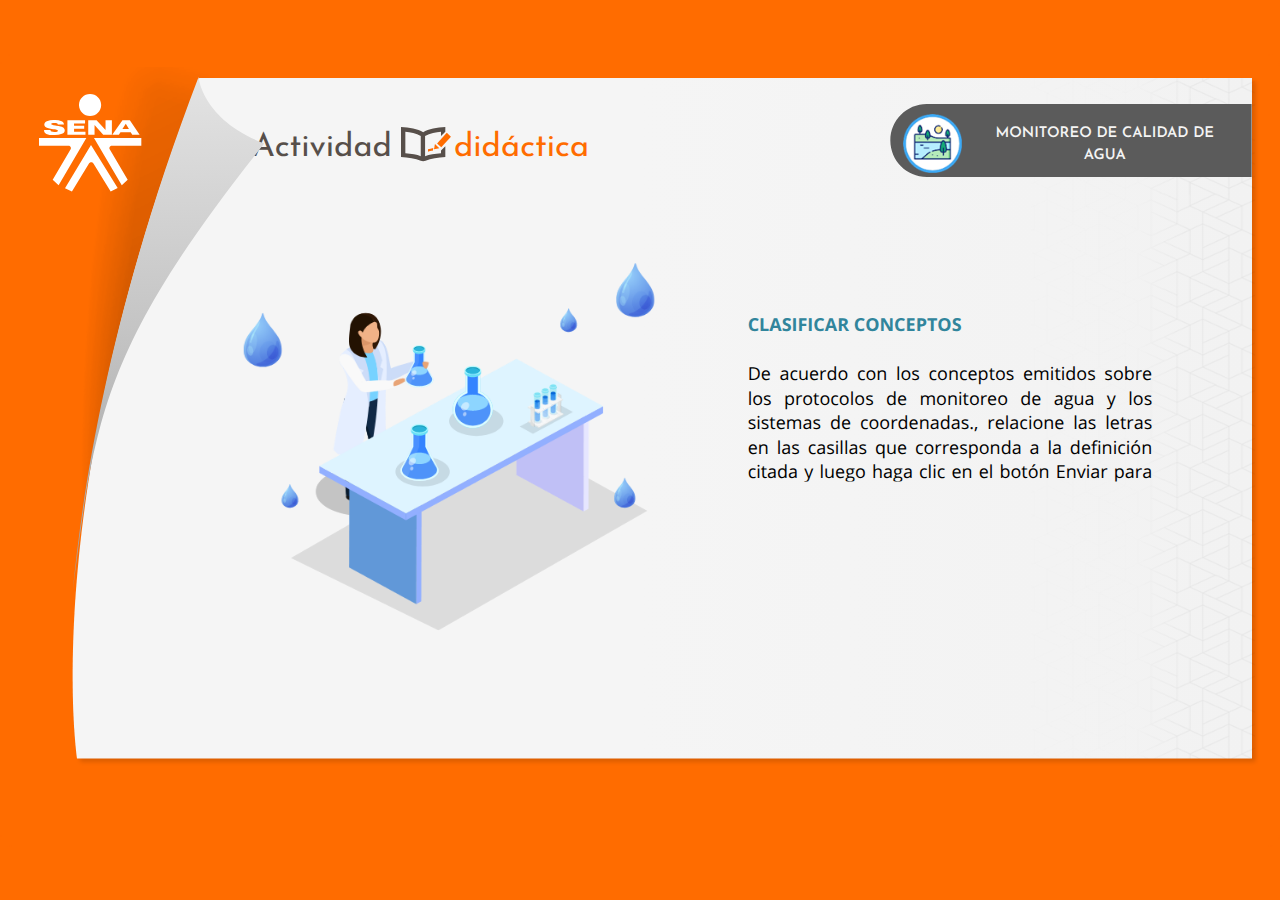
==== public/actividades/actividad1/story.html @ 7b69f43e "Actividades listas" ====
<!doctype html>
<html lang="es">
<head>
  <meta charset="utf-8">
  <!-- Creado con Storyline 360 - http://www.articulate.com  -->
  <!-- version: 3.54.25674.0 -->
  <title>SENA - Actividad did&#225;ctica 1</title>
  <meta http-equiv="x-ua-compatible" content="IE=edge"/>
  <meta name="viewport" content="width=device-width,initial-scale=1,user-scalable=no,shrink-to-fit=no,minimal-ui"/>
  <meta name="apple-mobile-web-app-capable" content="yes"/>
  <style>
    html, body { height: 100%; padding: 0; margin: 0 }
    #app { height: 100%; width: 100%; }
  </style>
  
  <script>window.THREE = { };</script>
</head>
<body style="background: #FF6C00" class="cs-HTML theme-classic">
  <!-- 360 -->
  <script>!function(e){var i=/iPhone/i,o=/iPod/i,n=/iPad/i,t=/(?=.*\bAndroid\b)(?=.*\bMobile\b)/i,d=/Android/i,s=/(?=.*\bAndroid\b)(?=.*\bSD4930UR\b)/i,b=/(?=.*\bAndroid\b)(?=.*\b(?:KFOT|KFTT|KFJWI|KFJWA|KFSOWI|KFTHWI|KFTHWA|KFAPWI|KFAPWA|KFARWI|KFASWI|KFSAWI|KFSAWA)\b)/i,r=/IEMobile/i,h=/(?=.*\bWindows\b)(?=.*\bARM\b)/i,a=/BlackBerry/i,l=/BB10/i,p=/Opera Mini/i,f=/(CriOS|Chrome)(?=.*\bMobile\b)/i,u=/(?=.*\bFirefox\b)(?=.*\bMobile\b)/i,c=new RegExp("(?:Nexus 7|BNTV250|Kindle Fire|Silk|GT-P1000)","i"),w=function(e,i){return e.test(i)},A=function(e){var A=e||navigator.userAgent,v=A.split("[FBAN");if(void 0!==v[1]&&(A=v[0]),this.apple={phone:w(i,A),ipod:w(o,A),tablet:!w(i,A)&&w(n,A),device:w(i,A)||w(o,A)||w(n,A)},this.amazon={phone:w(s,A),tablet:!w(s,A)&&w(b,A),device:w(s,A)||w(b,A)},this.android={phone:w(s,A)||w(t,A),tablet:!w(s,A)&&!w(t,A)&&(w(b,A)||w(d,A)),device:w(s,A)||w(b,A)||w(t,A)||w(d,A)},this.windows={phone:w(r,A),tablet:w(h,A),device:w(r,A)||w(h,A)},this.other={blackberry:w(a,A),blackberry10:w(l,A),opera:w(p,A),firefox:w(u,A),chrome:w(f,A),device:w(a,A)||w(l,A)||w(p,A)||w(u,A)||w(f,A)},this.seven_inch=w(c,A),this.any=this.apple.device||this.android.device||this.windows.device||this.other.device||this.seven_inch,this.phone=this.apple.phone||this.android.phone||this.windows.phone,this.tablet=this.apple.tablet||this.android.tablet||this.windows.tablet,"undefined"==typeof window)return this},v=function(){var e=new A;return e.Class=A,e};"undefined"!=typeof module&&module.exports&&"undefined"==typeof window?module.exports=A:"undefined"!=typeof module&&module.exports&&"undefined"!=typeof window?module.exports=v():"function"==typeof define&&define.amd?define("isMobile",[],e.isMobile=v()):e.isMobile=v()}(this);
    window.isMobile.apple.tablet = window.isMobile.apple.tablet ||
      (navigator.platform === 'MacIntel' && navigator.maxTouchPoints > 1);
    window.isMobile.apple.device = window.isMobile.apple.device || window.isMobile.apple.tablet;
    window.isMobile.tablet = window.isMobile.tablet || window.isMobile.apple.tablet;
    window.isMobile.any = window.isMobile.any || window.isMobile.apple.tablet;
  </script>

  <div id="focus-sink" tabindex="-1"></div>

  <div id="preso"></div>
  <script>
    window.DS = {};
    window.globals = {
      DATA_PATH_BASE: '',
      HAS_FRAME: true,
      HAS_SLIDE: true,

      lmsPresent: false,
      tinCanPresent: false,
      cmi5Present: false,
      aoSupport: false,
      scale: 'show all',
      captureRc: false,
      browserSize: 'optimal',
      bgColor: '#FF6C00',
      features: 'ModernPlayerCustomBackground,MultipleQuizTracking',
      themeName: 'classic',
      preloaderColor: '#FFFFFF',
      suppressAnalytics: false,
      productChannel: 'stable',
      publishSource: 'storyline',
      aid: 'aid|1ee595a8-5f44-409d-a0df-fc1c7c19d8a8',
      cid: 'f92c590d-5326-4a9d-9790-a31c08fcbf1e',
      playerVersion: '3.54.25674.0',
      maxIosVideoElements: 10,

      
      parseParams: function(qs) {
        if (window.globals.parsedParams != null) {
          return window.globals.parsedParams;
        }
        qs = (qs || window.location.search.substr(1)).split('+').join(' ');
        var params = {},
            tokens,
            re = /[?&]?([^=]+)=([^&]*)/g;

        while (tokens = re.exec(qs)) {
          params[decodeURIComponent(tokens[1]).trim()] =
            decodeURIComponent(tokens[2]).trim();
        }
        window.globals.parsedParams = params;
        return params;
      }

    };

    (function() {

      var classTypes = [ 'desktop', 'mobile', 'phone', 'tablet' ];

      var addDeviceClasses = function(prefix, testObj) {
        var curr, i;
        for (i = 0; i < classTypes.length; i++) {
          curr = classTypes[i];
          if (testObj[curr]) {
            document.body.classList.add(prefix + curr);
          }
        }
      };

      var params = window.globals.parseParams(),
          isDevicePreview = params.devicepreview === '1',
          isPhoneOverride = params.deviceType === 'phone' || (isDevicePreview && params.phone == '1'),
          isTabletOverride = (params.deviceType === 'tablet' || isDevicePreview) && !isPhoneOverride,
          isMobileOverride = isPhoneOverride || isTabletOverride;

      var deviceView = {
        desktop: !window.isMobile.any && !isMobileOverride,
        mobile: window.isMobile.any || isMobileOverride,
        phone: isPhoneOverride || (window.isMobile.phone && !isTabletOverride),
        tablet: isTabletOverride || window.isMobile.tablet
      };

      window.globals.deviceView = deviceView;
      window.isMobile.desktop = !window.isMobile.any;
      window.isMobile.mobile = window.isMobile.any;

      addDeviceClasses('view-', deviceView);

    })();
  </script>
  
  <script src='story_content/user.js' type=text/javascript></script>
  <div class="slide-loader"></div>

  <script>
    if (window.globals.deviceView.isMobile) { var doc = document, loader = doc.body.querySelector('.slide-loader'); [ 1, 2, 3 ].forEach(function(n) { var d = doc.createElement('div'); d.style.backgroundColor = window.globals.preloaderColor; d.classList.add('mobile-loader-dot'); d.classList.add('dot' + n); loader.appendChild(d); }); }
  </script>

  <div class="mobile-load-title-overlay" style="display: none">
    <div class="mobile-load-title">SENA - Actividad did&#225;ctica 1</div>
  </div>

  <div class="mobile-chrome-warning"></div>

  <script>
    
    if (window.autoSpider && window.vInterfaceObject) {
      document.querySelector('.mobile-load-title-overlay').style.display = 'none';
    }
  </script>

  

  <link rel="stylesheet" href="html5/data/css/output.min.css" data-noprefix/>
</body>
<script src="html5/lib/scripts/bootstrapper.min.js"></script>
</html>
---- public/actividades/actividad1/html5/data/css/output.min.css ----
@font-face {
  font-family: 'Open SansBold CharsBold574A6F39';
  src: url('[data-uri]');
  font-style: normal;
  font-weight: normal;
}
@font-face {
  font-family: 'Open Sans Charset1_ 5up0CA0FD16';
  src: url('[data-uri]');
  font-style: normal;
  font-weight: normal;
}
@font-face {
  font-family: 'Josefin Sans Charset1_ 12FC9DEF';
  src: url('[data-uri]');
  font-style: normal;
  font-weight: normal;
}
@font-face {
  font-family: 'Josefin Sans SemiBoBoldEB89FD2B';
  src: url('[data-uri]');
  font-style: normal;
  font-weight: normal;
}
@font-face {
  font-family: 'ArialBold Charset1_Bold6BB2FFFB';
  src: url('[data-uri]');
  font-style: normal;
  font-weight: normal;
}
@font-face {
  font-family: 'Open Sans Charset0_v9TY33EDE6F2';
  src: url('[data-uri]');
  font-style: normal;
  font-weight: normal;
}
@font-face {
  font-family: 'Open SansBold CharsBoldE47A47C6';
  src: url('[data-uri]');
  font-style: normal;
  font-weight: normal;
}
@font-face {
  font-family: 'Josefin Sans Charset0_v5A0E9131';
  src: url('[data-uri]');
  font-style: normal;
  font-weight: normal;
}
@font-face {
  font-family: 'Josefin Sans SemiBoBoldF8F98C7B';
  src: url('[data-uri]');
  font-style: normal;
  font-weight: normal;
}
@font-face {
  font-family: 'Arial Charset0_v8wz5YMo9EE9FF07';
  src: url('[data-uri]');
  font-style: normal;
  font-weight: normal;
}
@font-face {
  font-family: 'ArialBold Charset0_Bold3D70FAD3';
  src: url('[data-uri]');
  font-style: normal;
  font-weight: normal;
}
.cs-HTML {
  background: rgba(255, 108, 0, 1);
}
.cs-npnxnanbnsnfns00000000001 .cs-infopanel  {
  box-shadow: 0 1px 0 rgba(0, 0, 0, 1);
  background: rgba(255, 255, 255, 1);
}
.cs-npnxnanbnsnfns00000000001 .cs-infopanel .cs-link {
  color: rgba(124, 34, 128, 1);
}
.cs-npnxnanbnsnfns00000000001 .cs-infopanel .cs-link:hover {
  color: rgba(0, 0, 238, 1);
}
.cs-npnxnanbnsnfns00000000001 .cs-infopanel .cs-name {
  color: rgba(68, 68, 68, 1);
}
.cs-npnxnanbnsnfns00000000001 .cs-infopanel .cs-title {
  color: rgba(153, 153, 153, 1);
}
.cs-npnxnanbnsnfns00000000001 .cs-infopanelpopup  {
  box-shadow: 0 1px 0 rgba(0, 0, 0, 1);
  background: linear-gradient(180deg, rgba(29, 29, 29, 1) 0%, rgba(11, 11, 11, 1) 100%);
}
.cs-npnxnanbnsnfns00000000001 .cs-infopanelpopup .cs-link {
  color: rgba(255, 255, 255, 1);
}
.cs-npnxnanbnsnfns00000000001 .cs-infopanelpopup .cs-link:hover {
  color: rgba(117, 117, 117, 1);
}
.cs-npnxnanbnsnfns00000000001 .cs-infopanelpopup .cs-name {
  color: rgba(114, 114, 114, 1);
}
.cs-npnxnanbnsnfns00000000001 .cs-infopanelpopup .cs-bio {
  color: rgba(255, 255, 255, 1);
}
.cs-npnxnanbnsnfns00000000001 .cs-timer  {
  color: rgba(255, 255, 255, 1);
}
.cs-npnxnanbnsnfns00000000001 .cs-duration stop:first-child {
  stop-color: rgba(0, 215, 255, 1);
}
.cs-npnxnanbnsnfns00000000001 .cs-duration stop:last-child {
  stop-color: rgba(0, 171, 255, 1);
}
.cs-npnxnanbnsnfns00000000001 .cs-elapsed stop:first-child {
  stop-color: rgba(254, 227, 71, 1);
}
.cs-npnxnanbnsnfns00000000001 .cs-elapsed stop:last-child {
  stop-color: rgba(252, 204, 42, 1);
}
.cs-npnxnanbnsnfns00000000001 .cs-timer .cs-pie .cs-innerstroke {
  stroke: rgba(255, 255, 255, 1);
}
.cs-npnxnanbnsnfns00000000001 .cs-timer .cs-pie .cs-innerborder {
  stroke: rgba(204, 204, 204, 1);
}
.cs-npnxnanbnsnfns00000000001 .cs-window  {
  box-shadow: 0 8px 5px rgba(0, 0, 0, 0.2);
  border-color: rgba(29, 29, 29, 1);
  background: rgba(42, 42, 42, 1);
  color: rgba(255, 255, 255, 1);
}
.cs-npnxnanbnsnfns00000000001 .cs-window .cs-diva {
  border-color: rgba(49, 49, 49, 1);
}
.cs-npnxnanbnsnfns00000000001 .cs-window .cs-divb {
  border-color: rgba(14, 14, 14, 1);
}
.cs-npnxnanbnsnfns00000000001 .cs-editor .cs-editor-slide {
  color: rgba(255, 255, 255, 1);
}
.cs-npnxnanbnsnfns00000000001 .cs-editor .cs-editor-html {
  color: rgba(255, 255, 255, 1);
}
.cs-npnxnanbnsnfns00000000001 .cs-editor .cs-editor-button {
  text-shadow: 0 1px 0 rgba(0, 0, 0, 1);
  color: rgba(255, 255, 255, 1);
  border-color: rgba(3, 3, 3, 1);
  background: linear-gradient(180deg, rgba(51, 51, 51, 1) 0%, rgba(20, 20, 20, 1) 100%);
}
.cs-npnxnanbnsnfns00000000001 .cs-editor .cs-editor-button:hover {
  background: linear-gradient(180deg, rgba(58, 58, 58, 1) 0%, rgba(12, 12, 12, 1) 100%);
}
.cs-npnxnanbnsnfns00000000001 .cs-editor .cs-editor-button:active {
  background: linear-gradient(180deg, rgba(20, 20, 20, 1) 0%, rgba(50, 50, 50, 1) 100%);
}
.cs-npnxnanbnsnfns00000000001 .cs-listitem  {
  color: rgba(255, 255, 255, 1);
  border-color: rgba(52, 52, 52, 1);
}
.cs-npnxnanbnsnfns00000000001 .cs-listitem.cs-viewed {
  color: rgba(135, 135, 135, 1);
}
.cs-npnxnanbnsnfns00000000001 .cs-listitem.cs-selected {
  color: rgba(255, 255, 255, 1);
  background: rgba(63, 63, 63, 1);
}
.cs-npnxnanbnsnfns00000000001 .cs-listitem.cs-selected:hover {
  background: rgba(63, 63, 63, 1);
}
.cs-npnxnanbnsnfns00000000001 .cs-listitem.cs-selected.hover {
  background: rgba(63, 63, 63, 1);
}
.cs-npnxnanbnsnfns00000000001 .cs-listitem.cs-selected:focus {
  background: rgba(63, 63, 63, 1);
}
.cs-npnxnanbnsnfns00000000001 .cs-listitem .cs-icon-carrot {
  fill: rgba(255, 255, 255, 1);
}
.cs-npnxnanbnsnfns00000000001 .cs-listitem .cs-icon-carrot .cs-shadow {
  fill: rgba(0, 0, 0, 1);
}
.cs-npnxnanbnsnfns00000000001 .cs-listitem:hover {
  background: rgba(49, 49, 49, 1);
}
.cs-npnxnanbnsnfns00000000001 .cs-listitem.hover {
  background: rgba(49, 49, 49, 1);
}
.cs-npnxnanbnsnfns00000000001 .cs-listitem:focus {
  background: rgba(49, 49, 49, 1);
}
.cs-npnxnanbnsnfns00000000001 .cs-glossary  {
  color: rgba(255, 255, 255, 1);
}
.cs-npnxnanbnsnfns00000000001 .cs-glossary .cs-scrolling-panel {
  background: rgba(51, 51, 51, 1);
}
.cs-npnxnanbnsnfns00000000001 .cs-glossary .cs-term.cs-selected .cs-choice-list-trigger {
  color: rgba(255, 255, 255, 1);
  background: rgba(63, 63, 63, 1);
}
.cs-npnxnanbnsnfns00000000001 .cs-glossary .cs-term.cs-selected .cs-choice-list-trigger:focus {
  color: rgba(255, 255, 255, 1);
  background: rgba(63, 63, 63, 1);
}
.cs-npnxnanbnsnfns00000000001 .cs-glossary .cs-term:hover .cs-choice-list-trigger {
  background: rgba(28, 28, 28, 1);
}
.cs-npnxnanbnsnfns00000000001 .cs-glossary .cs-term.hover .cs-choice-list-trigger {
  background: rgba(28, 28, 28, 1);
}
.cs-npnxnanbnsnfns00000000001 .cs-glossary .cs-term .cs-choice-list-trigger:focus {
  background: rgba(28, 28, 28, 1);
}
.cs-npnxnanbnsnfns00000000001 .cs-glossary .cs-diva {
  border-color: rgba(61, 61, 61, 1);
}
.cs-npnxnanbnsnfns00000000001 .cs-glossary .cs-divb {
  border-color: rgba(32, 32, 32, 1);
}
.cs-npnxnanbnsnfns00000000001 .cs-glossary .cs-divc {
  border-color: rgba(61, 61, 61, 1);
}
.cs-npnxnanbnsnfns00000000001 .cs-glossary .cs-heading {
  color: rgba(255, 255, 255, 1);
}
.cs-npnxnanbnsnfns00000000001 .cs-resource .cs-separator {
  border-color: rgba(44, 44, 44, 1);
}
.cs-npnxnanbnsnfns00000000001 .cs-outline  {
  color: rgba(255, 255, 255, 1);
}
.cs-npnxnanbnsnfns00000000001 .cs-outline .cs-diva {
  border-color: rgba(28, 28, 28, 1);
}
.cs-npnxnanbnsnfns00000000001 .cs-outline .cs-divb {
  border-color: rgba(54, 54, 54, 1);
}
.cs-npnxnanbnsnfns00000000001 .cs-outline .cs-divc {
  border-color: rgba(52, 52, 52, 1);
}
.cs-npnxnanbnsnfns00000000001 .cs-outline .cs-search-filter:hover {
  color: rgba(117, 117, 117, 1);
}
.cs-npnxnanbnsnfns00000000001 .cs-outline .cs-search-filter.hover {
  color: rgba(117, 117, 117, 1);
}
.cs-npnxnanbnsnfns00000000001 .cs-transcript  {
  color: rgba(255, 255, 255, 1);
}
.cs-npnxnanbnsnfns00000000001 .cs-transcript .cs-div {
  border-color: rgba(44, 44, 44, 1);
}
.cs-npnxnanbnsnfns00000000001 .cs-tabs:not(.topmenu-item) {
  color: rgba(114, 114, 114, 1);
}
.cs-npnxnanbnsnfns00000000001 .cs-tabs .cs-inner-button:not(.topmenu-item) {
  text-shadow: 0 1px 0 rgba(0, 0, 0, 1);
}
.cs-npnxnanbnsnfns00000000001 .cs-tabs:hover:not(.topmenu-item) {
  color: rgba(82, 84, 84, 1);
}
.cs-npnxnanbnsnfns00000000001 .cs-tabs.cs-selected {
  background: rgba(36, 36, 36, 1);
  color: rgba(255, 255, 255, 1);
}
.cs-npnxnanbnsnfns00000000001 .cs-seekcontrol  {
  background: linear-gradient(180deg, rgba(51, 51, 51, 1) 0%, rgba(20, 20, 20, 1) 100%);
  border-color: rgba(3, 3, 3, 1);
}
.cs-npnxnanbnsnfns00000000001 .cs-seekcontrol .cs-button:hover .cs-icon {
  fill: rgba(255, 255, 255, 1);
}
.cs-npnxnanbnsnfns00000000001 .cs-seekcontrol .cs-button.hover .cs-icon {
  fill: rgba(255, 255, 255, 1);
}
.cs-npnxnanbnsnfns00000000001 .cs-seekcontrol .cs-button .cs-icon-shadow {
  fill: rgba(0, 0, 0, 1);
}
.cs-npnxnanbnsnfns00000000001 .cs-seekcontrol .cs-button .cs-icon {
  fill: rgba(255, 255, 255, 1);
}
.cs-npnxnanbnsnfns00000000001 .cs-seekcontrol .cs-seek .cs-fill {
  background: rgba(255, 255, 255, 1);
}
.cs-npnxnanbnsnfns00000000001 .cs-seekcontrol .cs-seek {
  background: rgba(34, 34, 34, 1);
  border-color: rgba(26, 26, 26, 1);
}
.cs-npnxnanbnsnfns00000000001 .cs-searchinput .cs-input {
  color: rgba(45, 45, 45, 1);
  border-color: rgba(32, 32, 32, 1);
  background: rgba(255, 255, 255, 1);
}
.cs-npnxnanbnsnfns00000000001 .cs-searchinput .cs-input:focus {
  color: rgba(45, 45, 45, 1);
  background: rgba(255, 255, 255, 1);
}
.cs-npnxnanbnsnfns00000000001 .cs-searchinput .cs-input:hover {
  box-shadow: inset 0 0 1px 0 rgba(235, 148, 113, 0);
}
.cs-npnxnanbnsnfns00000000001 .cs-searchinput .cs-input.hover {
  box-shadow: inset 0 0 1px 0 rgba(235, 148, 113, 0);
}
.cs-npnxnanbnsnfns00000000001 .cs-searchinput .cs-button .cs-icon {
  fill: rgba(255, 255, 255, 1);
}
.cs-npnxnanbnsnfns00000000001 .cs-searchinput .cs-button:hover {
  fill: linear-gradient(180deg, rgba(58, 58, 58, 1) 0%, rgba(12, 12, 12, 1) 100%);
}
.cs-npnxnanbnsnfns00000000001 .cs-searchinput .cs-button.hover {
  fill: linear-gradient(180deg, rgba(58, 58, 58, 1) 0%, rgba(12, 12, 12, 1) 100%);
}
.cs-npnxnanbnsnfns00000000001 .cs-menu  {
  box-shadow: 0 1px 0 rgba(14, 14, 14, 1);
  background: rgba(36, 36, 36, 1);
}
.cs-npnxnanbnsnfns00000000001 .cs-topmenu-item.active .cs-tab {
  background: rgba(36, 36, 36, 1);
}
.cs-npnxnanbnsnfns00000000001 .cs-logo  {
  box-shadow: 0 1px 0 rgba(0, 0, 0, 1);
  background: rgba(255, 255, 255, 1);
}
.cs-npnxnanbnsnfns00000000001 .cs-checkbox  {
  color: rgba(255, 255, 255, 1);
}
.cs-npnxnanbnsnfns00000000001 .cs-checkbox:hover {
  border-color: rgba(156, 156, 156, 1);
}
.cs-npnxnanbnsnfns00000000001 .cs-checkbox.hover {
  border-color: rgba(156, 156, 156, 1);
}
.cs-npnxnanbnsnfns00000000001 .cs-checkbox .cs-box {
  color: rgba(255, 255, 255, 1);
  border-color: rgba(22, 22, 22, 1);
}
.cs-npnxnanbnsnfns00000000001 .cs-checkbox .cs-box:checked::after {
  color: rgba(43, 196, 0, 1);
}
.cs-npnxnanbnsnfns00000000001 .cs-checkbox .cs-box.checked.after {
  color: rgba(43, 196, 0, 1);
}
.cs-npnxnanbnsnfns00000000001 .cs-button  {
  text-shadow: 0 1px 0 rgba(255, 108, 0, 1);
  color: rgba(255, 255, 255, 1);
  border-color: rgba(255, 255, 255, 1);
  background: linear-gradient(180deg, rgba(255, 108, 0, 1) 0%, rgba(255, 108, 0, 1) 100%);
  box-shadow: 0 1px 0 rgba(255, 108, 0, 1);
}
.cs-npnxnanbnsnfns00000000001 .cs-button .cs-icon {
  fill: rgba(255, 255, 255, 1);
}
.cs-npnxnanbnsnfns00000000001 .cs-button .cs-icon-shadow {
  fill: rgba(255, 108, 0, 1);
}
.cs-npnxnanbnsnfns00000000001 .cs-button:hover {
  background: linear-gradient(180deg, rgba(90, 90, 90, 1) 0%, rgba(90, 90, 90, 1) 100%);
}
.cs-npnxnanbnsnfns00000000001 .cs-button.hover {
  background: linear-gradient(180deg, rgba(90, 90, 90, 1) 0%, rgba(90, 90, 90, 1) 100%);
}
.cs-npnxnanbnsnfns00000000001 .cs-button:active {
  background: linear-gradient(180deg, rgba(255, 108, 0, 1) 0%, rgba(255, 108, 0, 1) 100%);
}
.cs-npnxnanbnsnfns00000000001 .cs-button.cs-disabled:hover {
  background: linear-gradient(180deg, rgba(255, 108, 0, 1) 0%, rgba(255, 108, 0, 1) 100%);
}
.cs-npnxnanbnsnfns00000000001 .cs-button.cs-disabled.hover {
  background: linear-gradient(180deg, rgba(255, 108, 0, 1) 0%, rgba(255, 108, 0, 1) 100%);
}
.cs-npnxnanbnsnfns00000000001 .cs-button.cs-disabled:active {
  background: linear-gradient(180deg, rgba(255, 108, 0, 1) 0%, rgba(255, 108, 0, 1) 100%);
}
.cs-npnxnanbnsnfns00000000001 .cs-button.cs-volume:hover {
  background: linear-gradient(180deg, rgba(255, 108, 0, 1) 0%, rgba(255, 108, 0, 1) 100%);
}
.cs-npnxnanbnsnfns00000000001 .cs-button.cs-volume.hover {
  background: linear-gradient(180deg, rgba(255, 108, 0, 1) 0%, rgba(255, 108, 0, 1) 100%);
}
.cs-npnxnanbnsnfns00000000001 .cs-button.cs-volume:active {
  background: linear-gradient(180deg, rgba(255, 108, 0, 1) 0%, rgba(255, 108, 0, 1) 100%);
}
.cs-npnxnanbnsnfns00000000001.cs-base  {
  color: rgba(255, 255, 255, 1);
  border-color: rgba(255, 108, 0, 1);
  background: linear-gradient(180deg, rgba(255, 108, 0, 1) 0%, rgba(255, 108, 0, 1) 100%);
}
.cs-npnxnanbnsnfns00000000001.cs-base .cs-separator .cs-diva {
  background: rgba(14, 14, 14, 1);
}
.cs-npnxnanbnsnfns00000000001.cs-base .cs-separator .cs-divb {
  background: rgba(49, 49, 49, 1);
}
.cs-npnxnanbnsnfns00000000001.cs-base .cs-topmenu-item.active .cs-tab {
  border-color: rgba(14, 14, 14, 1);
}
.cs-npnxnanbnsnfns00000000001.cs-base .cs-topmenu-item.active .cs-panel {
  border-color: rgba(14, 14, 14, 1);
}
.cs-npnxnanbnsnfns00000000001.cs-base .cs-left {
  background: linear-gradient(180deg, rgba(27, 27, 27, 1) 0%, rgba(10, 10, 10, 1) 100%);
}
.cs-npnxnanbnsnfns00000000001.cs-base .cs-area-primary .cs-slide-container {
  background: linear-gradient(180deg, rgba(255, 108, 0, 1) 0%, rgba(255, 108, 0, 1) 100%);
}
.cs-npnxnanbnsnfns00000000001 .cs-volume::-moz-range-thumb {
  border-color: rgba(28, 28, 28, 1);
  box-shadow: inset 0 0 1px 0 rgba(90, 90, 90, 1);
  background: rgba(76, 76, 76, 1);
}
.cs-npnxnanbnsnfns00000000001 .cs-volume::-ms-thumb {
  border-color: rgba(28, 28, 28, 1);
  box-shadow: inset 0 0 1px 0 rgba(90, 90, 90, 1);
  background: rgba(76, 76, 76, 1);
}
.cs-npnxnanbnsnfns00000000001 .cs-volume::-webkit-slider-thumb {
  border-color: rgba(28, 28, 28, 1);
  box-shadow: inset 0 0 1px 0 rgba(90, 90, 90, 1);
  background: rgba(76, 76, 76, 1);
}
.cs-npnxnanbnsnfns00000000001 .cs-volume::-moz-range-track {
  border-color: rgba(73, 73, 73, 1);
  background: rgba(49, 49, 49, 1);
}
.cs-npnxnanbnsnfns00000000001 .cs-volume::-ms-track {
  border-color: rgba(73, 73, 73, 1);
  background: rgba(49, 49, 49, 1);
}
.cs-npnxnanbnsnfns00000000001 .cs-volume::-webkit-slider-runnable-track {
  border-color: rgba(73, 73, 73, 1);
  background: rgba(49, 49, 49, 1);
}
body.show-focus .tab-focus-box {
  border-color: rgba(255, 255, 0, 1);
}
.skipnav {
  border-color: rgba(255, 255, 0, 1);
}
.fn-npnxnanbsnfns00000000001 {
  font-family: 'Open SansD6FFC9F9';
  -webkit-font-variant-ligatures: no-common-ligatures;
  font-variant-ligatures: no-common-ligatures;
}
.fn-pxabnsnfns00000000001 {
  font-family: 'Open SansD6FFC9F9';
  -webkit-font-variant-ligatures: no-common-ligatures;
  font-variant-ligatures: no-common-ligatures;
}
.fn-npxnabnsnfns00000000001 {
  font-family: 'Open SansD6FFC9F9';
  -webkit-font-variant-ligatures: no-common-ligatures;
  font-variant-ligatures: no-common-ligatures;
}
.fn-npnxnanbnsnfns00000000001 {
  font-family: 'Open SansD6FFC9F9';
  -webkit-font-variant-ligatures: no-common-ligatures;
  font-variant-ligatures: no-common-ligatures;
}
.fn-pxabnsnfns00000000000 {
  font-family: 'Open SansD6FFC9F9';
  -webkit-font-variant-ligatures: no-common-ligatures;
  font-variant-ligatures: no-common-ligatures;
}
@font-face {
  font-family: 'Open SansD6FFC9F9';
  src: url('[data-uri]');
  font-style: normal;
  font-weight: bold;
}
@font-face {
  font-family: 'Open SansD6FFC9F9';
  src: url('[data-uri]');
  font-style: normal;
  font-weight: normal;
}
.cs-InvalidPromptSlide .cs-6PAdF2IieJJ-InvalidPromptSlide-btn0 {
  color: rgba(255, 255, 255, 1);
  border-color: rgba(3, 3, 3, 1);
  background: linear-gradient(180deg, rgba(51, 51, 51, 1) 0%, rgba(20, 20, 20, 1) 100%);
  text-shadow: 0 1px 0 rgba(0, 0, 0, 1);
}
.cs-InvalidPromptSlide .cs-6PAdF2IieJJ-InvalidPromptSlide-btn0 .cs-html {
  color: rgba(255, 255, 255, 1);
}
.cs-InvalidPromptSlide .cs-6PAdF2IieJJ-InvalidPromptSlide-btn0 .cs-slide {
  border-color: rgba(255, 255, 255, 1);
}
.cs-InvalidPromptSlide .cs-6PAdF2IieJJ-InvalidPromptSlide-btn0:hover {
  background: linear-gradient(180deg, rgba(58, 58, 58, 1) 0%, rgba(12, 12, 12, 1) 100%);
}
.cs-InvalidPromptSlide .cs-6PAdF2IieJJ-InvalidPromptSlide-btn0:active {
  background: linear-gradient(180deg, rgba(20, 20, 20, 1) 0%, rgba(50, 50, 50, 1) 100%);
}
.cs-PrintPromptSlide .cs-6PAdF2IieJJ-PrintPromptSlide-btn0 {
  color: rgba(255, 255, 255, 1);
  border-color: rgba(3, 3, 3, 1);
  background: linear-gradient(180deg, rgba(51, 51, 51, 1) 0%, rgba(20, 20, 20, 1) 100%);
  text-shadow: 0 1px 0 rgba(0, 0, 0, 1);
}
.cs-PrintPromptSlide .cs-6PAdF2IieJJ-PrintPromptSlide-btn0 .cs-html {
  color: rgba(255, 255, 255, 1);
}
.cs-PrintPromptSlide .cs-6PAdF2IieJJ-PrintPromptSlide-btn0 .cs-slide {
  border-color: rgba(255, 255, 255, 1);
}
.cs-PrintPromptSlide .cs-6PAdF2IieJJ-PrintPromptSlide-btn0:hover {
  background: linear-gradient(180deg, rgba(58, 58, 58, 1) 0%, rgba(12, 12, 12, 1) 100%);
}
.cs-PrintPromptSlide .cs-6PAdF2IieJJ-PrintPromptSlide-btn0:active {
  background: linear-gradient(180deg, rgba(20, 20, 20, 1) 0%, rgba(50, 50, 50, 1) 100%);
}
.cs-ScrollPromptSlide .cs-6PAdF2IieJJ-ScrollPromptSlide-btn0 {
  color: rgba(255, 255, 255, 1);
  border-color: rgba(3, 3, 3, 1);
  background: linear-gradient(180deg, rgba(51, 51, 51, 1) 0%, rgba(20, 20, 20, 1) 100%);
  text-shadow: 0 1px 0 rgba(0, 0, 0, 1);
}
.cs-ScrollPromptSlide .cs-6PAdF2IieJJ-ScrollPromptSlide-btn0 .cs-html {
  color: rgba(255, 255, 255, 1);
}
.cs-ScrollPromptSlide .cs-6PAdF2IieJJ-ScrollPromptSlide-btn0 .cs-slide {
  border-color: rgba(255, 255, 255, 1);
}
.cs-ScrollPromptSlide .cs-6PAdF2IieJJ-ScrollPromptSlide-btn0:hover {
  background: linear-gradient(180deg, rgba(58, 58, 58, 1) 0%, rgba(12, 12, 12, 1) 100%);
}
.cs-ScrollPromptSlide .cs-6PAdF2IieJJ-ScrollPromptSlide-btn0:active {
  background: linear-gradient(180deg, rgba(20, 20, 20, 1) 0%, rgba(50, 50, 50, 1) 100%);
}
.cs-ExternalInterfaceErrorSlide .cs-buttonOK {
  color: rgba(255, 255, 255, 1);
  border-color: rgba(3, 3, 3, 1);
  background: linear-gradient(180deg, rgba(51, 51, 51, 1) 0%, rgba(20, 20, 20, 1) 100%);
  text-shadow: 0 1px 0 rgba(0, 0, 0, 1);
}
.cs-ExternalInterfaceErrorSlide .cs-buttonOK .cs-html {
  color: rgba(255, 255, 255, 1);
}
.cs-ExternalInterfaceErrorSlide .cs-buttonOK .cs-slide {
  border-color: rgba(255, 255, 255, 1);
}
.cs-ExternalInterfaceErrorSlide .cs-buttonOK:hover {
  background: linear-gradient(180deg, rgba(58, 58, 58, 1) 0%, rgba(12, 12, 12, 1) 100%);
}
.cs-ExternalInterfaceErrorSlide .cs-buttonOK:active {
  background: linear-gradient(180deg, rgba(20, 20, 20, 1) 0%, rgba(50, 50, 50, 1) 100%);
}
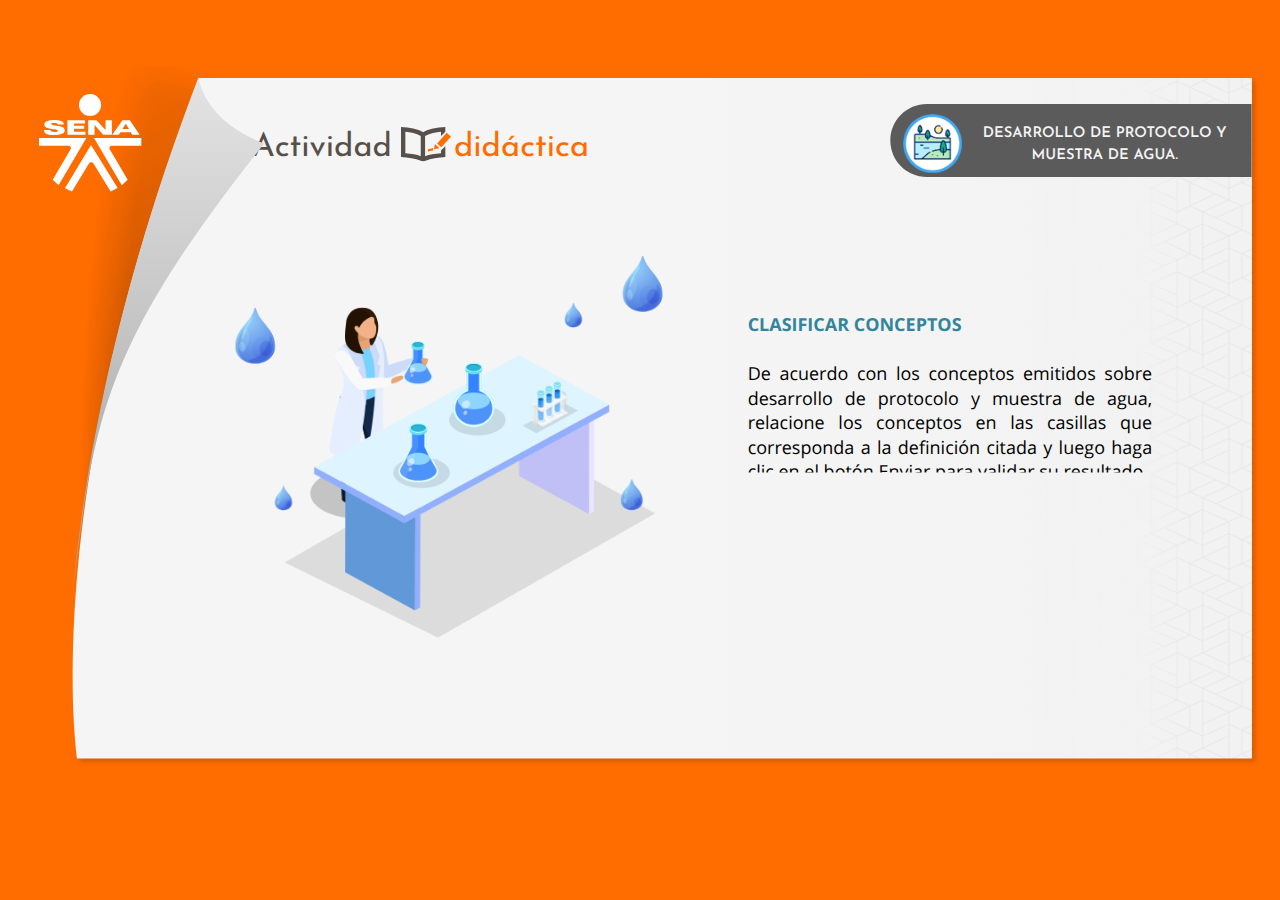
==== commit 5ba15d39: "Ajustes finales" ====
--- a/public/actividades/actividad1/story.html
+++ b/public/actividades/actividad1/story.html
@@ -4,7 +4,7 @@
   <meta charset="utf-8">
   <!-- Creado con Storyline 360 - http://www.articulate.com  -->
   <!-- version: 3.54.25674.0 -->
-  <title>SENA - Actividad did&#225;ctica 1</title>
+  <title>Actividad 1 corregida</title>
   <meta http-equiv="x-ua-compatible" content="IE=edge"/>
   <meta name="viewport" content="width=device-width,initial-scale=1,user-scalable=no,shrink-to-fit=no,minimal-ui"/>
   <meta name="apple-mobile-web-app-capable" content="yes"/>
@@ -118,7 +118,7 @@
   </script>
 
   <div class="mobile-load-title-overlay" style="display: none">
-    <div class="mobile-load-title">SENA - Actividad did&#225;ctica 1</div>
+    <div class="mobile-load-title">Actividad 1 corregida</div>
   </div>
 
   <div class="mobile-chrome-warning"></div>
--- a/public/actividades/actividad1/html5/data/css/output.min.css
+++ b/public/actividades/actividad1/html5/data/css/output.min.css
@@ -1,36 +1,36 @@
 @font-face {
-  font-family: 'Open SansBold CharsBold574A6F39';
+  font-family: 'Open SansBold CharsBold6037903A';
   src: url('[data-uri]');
   font-style: normal;
   font-weight: normal;
 }
 @font-face {
-  font-family: 'Open Sans Charset1_ 5up0CA0FD16';
-  src: url('[data-uri]');
-  font-style: normal;
-  font-weight: normal;
-}
-@font-face {
-  font-family: 'Josefin Sans Charset1_ 12FC9DEF';
+  font-family: 'Open Sans Charset1_ 6My0854DF76';
+  src: url('[data-uri]');
+  font-style: normal;
+  font-weight: normal;
+}
+@font-face {
+  font-family: 'Josefin Sans Charset1_ 34073EF8';
   src: url('[data-uri]');
   font-style: normal;
   font-weight: normal;
 }
 @font-face {
-  font-family: 'Josefin Sans SemiBoBoldEB89FD2B';
-  src: url('[data-uri]');
-  font-style: normal;
-  font-weight: normal;
-}
-@font-face {
-  font-family: 'ArialBold Charset1_Bold6BB2FFFB';
+  font-family: 'Josefin Sans SemiBoBold306A28B2';
+  src: url('[data-uri]');
+  font-style: normal;
+  font-weight: normal;
+}
+@font-face {
+  font-family: 'ArialBold Charset1_BoldA1D9AA8F';
   src: url('[data-uri]');
   font-style: normal;
   font-weight: normal;
 }
 @font-face {
   font-family: 'Open Sans Charset0_v9TY33EDE6F2';
-  src: url('[data-uri]');
+  src: url('[data-uri]');
   font-style: normal;
   font-weight: normal;
 }
@@ -48,7 +48,7 @@
 }
 @font-face {
   font-family: 'Josefin Sans SemiBoBoldF8F98C7B';
-  src: url('[data-uri]');
+  src: url('[data-uri]');
   font-style: normal;
   font-weight: normal;
 }
@@ -460,7 +460,7 @@
 }
 @font-face {
   font-family: 'Open SansD6FFC9F9';
-  src: url('[data-uri]');
+  src: url('[data-uri]');
   font-style: normal;
   font-weight: bold;
 }
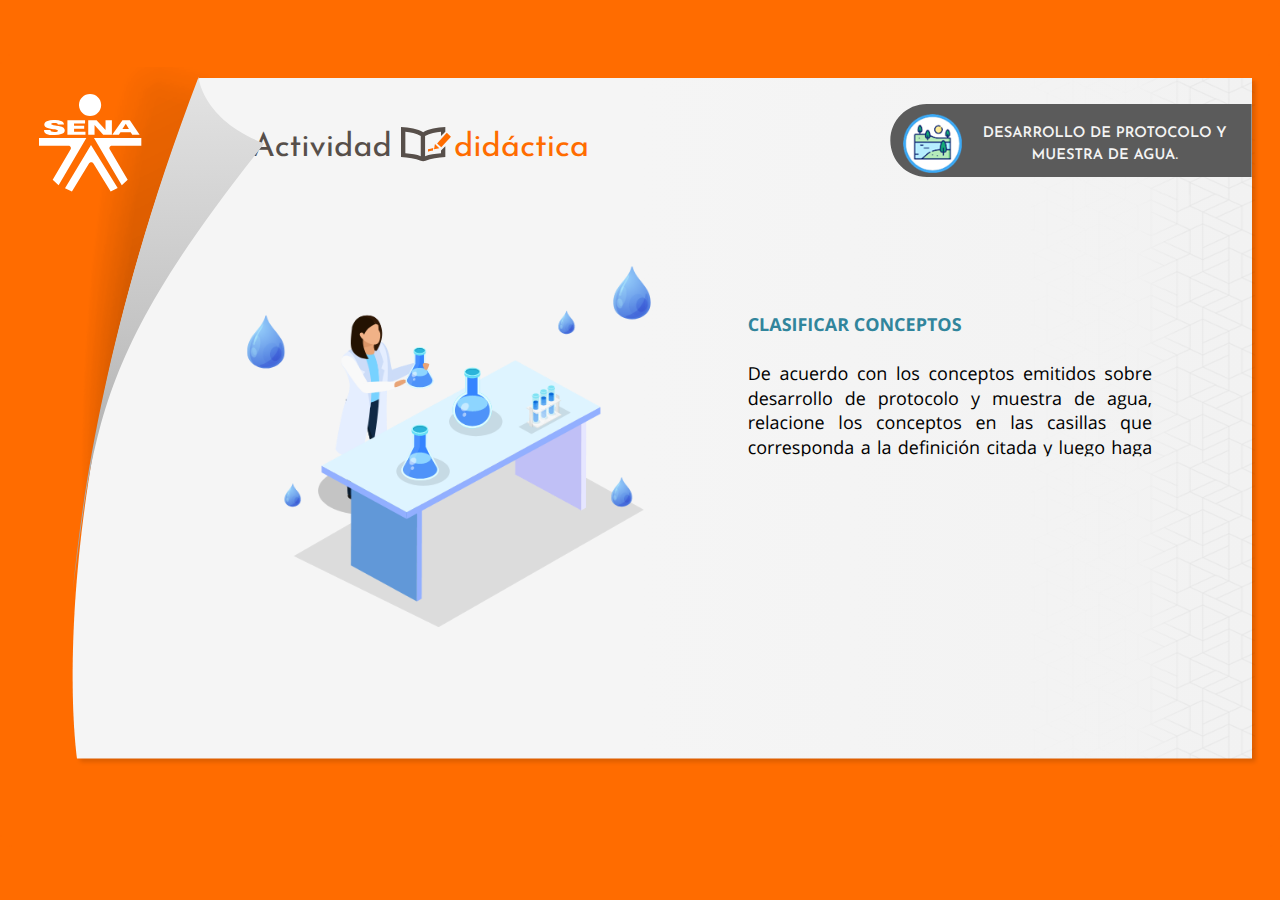
==== commit ee3dba9f: "Ajustes preliminares" ====
--- a/public/actividades/actividad1/story.html
+++ b/public/actividades/actividad1/story.html
@@ -4,7 +4,7 @@
   <meta charset="utf-8">
   <!-- Creado con Storyline 360 - http://www.articulate.com  -->
   <!-- version: 3.54.25674.0 -->
-  <title>Actividad 1 corregida</title>
+  <title>Actividad 1</title>
   <meta http-equiv="x-ua-compatible" content="IE=edge"/>
   <meta name="viewport" content="width=device-width,initial-scale=1,user-scalable=no,shrink-to-fit=no,minimal-ui"/>
   <meta name="apple-mobile-web-app-capable" content="yes"/>
@@ -118,7 +118,7 @@
   </script>
 
   <div class="mobile-load-title-overlay" style="display: none">
-    <div class="mobile-load-title">Actividad 1 corregida</div>
+    <div class="mobile-load-title">Actividad 1</div>
   </div>
 
   <div class="mobile-chrome-warning"></div>
--- a/public/actividades/actividad1/html5/data/css/output.min.css
+++ b/public/actividades/actividad1/html5/data/css/output.min.css
@@ -1,29 +1,29 @@
 @font-face {
-  font-family: 'Open SansBold CharsBold6037903A';
+  font-family: 'Open SansBold CharsBold3E28E943';
   src: url('[data-uri]');
   font-style: normal;
   font-weight: normal;
 }
 @font-face {
-  font-family: 'Open Sans Charset1_ 6My0854DF76';
+  font-family: 'Open Sans Charset1_ 5Xa653C7212';
   src: url('[data-uri]');
   font-style: normal;
   font-weight: normal;
 }
 @font-face {
-  font-family: 'Josefin Sans Charset1_ 34073EF8';
+  font-family: 'Josefin Sans Charset1_ C7108503';
   src: url('[data-uri]');
   font-style: normal;
   font-weight: normal;
 }
 @font-face {
-  font-family: 'Josefin Sans SemiBoBold306A28B2';
+  font-family: 'Josefin Sans SemiBoBoldE6F7C9DA';
   src: url('[data-uri]');
   font-style: normal;
   font-weight: normal;
 }
 @font-face {
-  font-family: 'ArialBold Charset1_BoldA1D9AA8F';
+  font-family: 'ArialBold Charset1_BoldC364660E';
   src: url('[data-uri]');
   font-style: normal;
   font-weight: normal;
